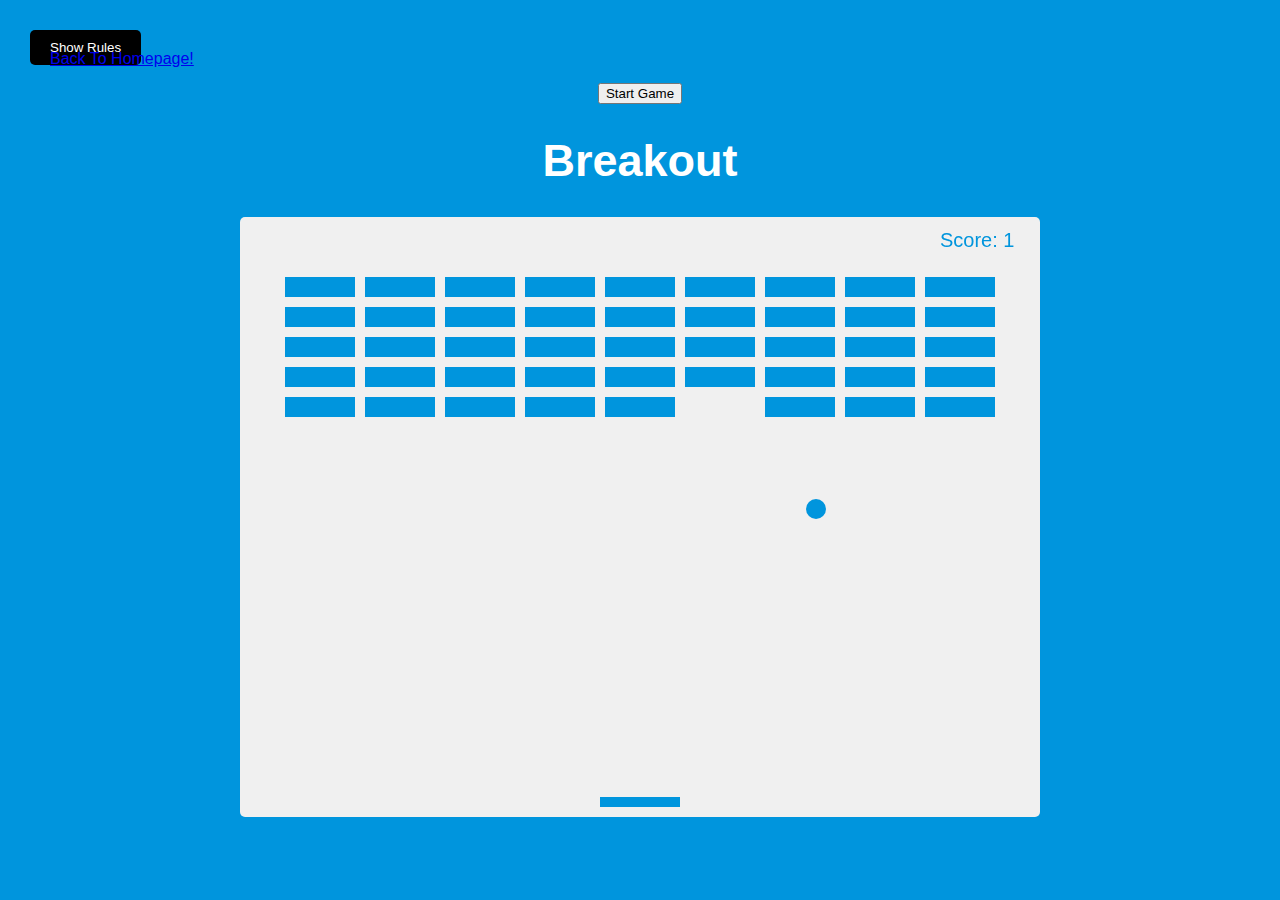
==== breakout.html @ e5e6facf "Update breakout.html" ====
<!DOCTYPE html>
<html lang="en">
<head>
    <meta charset="UTF-8">
    <meta name="viewport" content="width=device-width, initial-scale=1.0">
    <title>Breakout</title>
    <link rel="stylesheet" href="css/breakout.css">
</head>
<body>
    <button name="Start_button" type="button">
        Start Game
    </button>
    <h1>Breakout</h1>
    <button id="rules-btn" class="btn rules-btn">Show Rules</button>
    <div id="rules" class="rules">
        <h2>How To Play:</h2>
        <p>Use your right and left keys to move the paddle to bounce the ball up and break the blocks.</p>
        <p>If you miss the ball, your score and the blocks will reset.</p>
        <button id="close-btn" class="btn">Close</button>

    </div>

<div>
               <div style="position:absolute; top:50px; left:50px;">
                <a href="https://janellevargaspatino436.github.io/website2/"> Back To Homepage! </a>
        
</div>
    
    <canvas id="canvas" width="800" height="600"  ></canvas>
</body>
<script src="js/breakout.js"></script>
</html>
---- css/breakout.css ----
* {
    box-sizing: border-box;
}

body {
    background-color: #0095dd;
    display: flex;
    flex-direction: column;
    align-items: center;
    justify-content: center;
    min-height: 100vh;
    margin: 0;
    font-family: Arial, Helvetica, sans-serif;
}


canvas {
    background: #f0f0f0;
    display: block;
    border-radius: 5px;
}


h1 {
    font-size: 45px;
    color: #ffffff;
}

.btn {
    cursor: pointer;
    border: 0;
    padding: 10px 20px;
    background: black;
    color: white;
    border-radius: 5px;
}

.btn:hover {
    background: #222222;
}

.btn:active {
    transform: scale(0.98)
}

.rules-btn {
    position: absolute;
    top: 30px;
    left: 30px;
}

.rules {
    position: absolute;
    top: 0;
    left: 0;
    background: #333333;
    color: #ffffff;
    min-height: 100vh;
    width: 400px;
    padding: 20px;
    line-height: 1.5;
    transform: translateX(-400px);
    transition: transform 1s ease-in-out
}

.rules.show {
    transform: translateX(0);
}
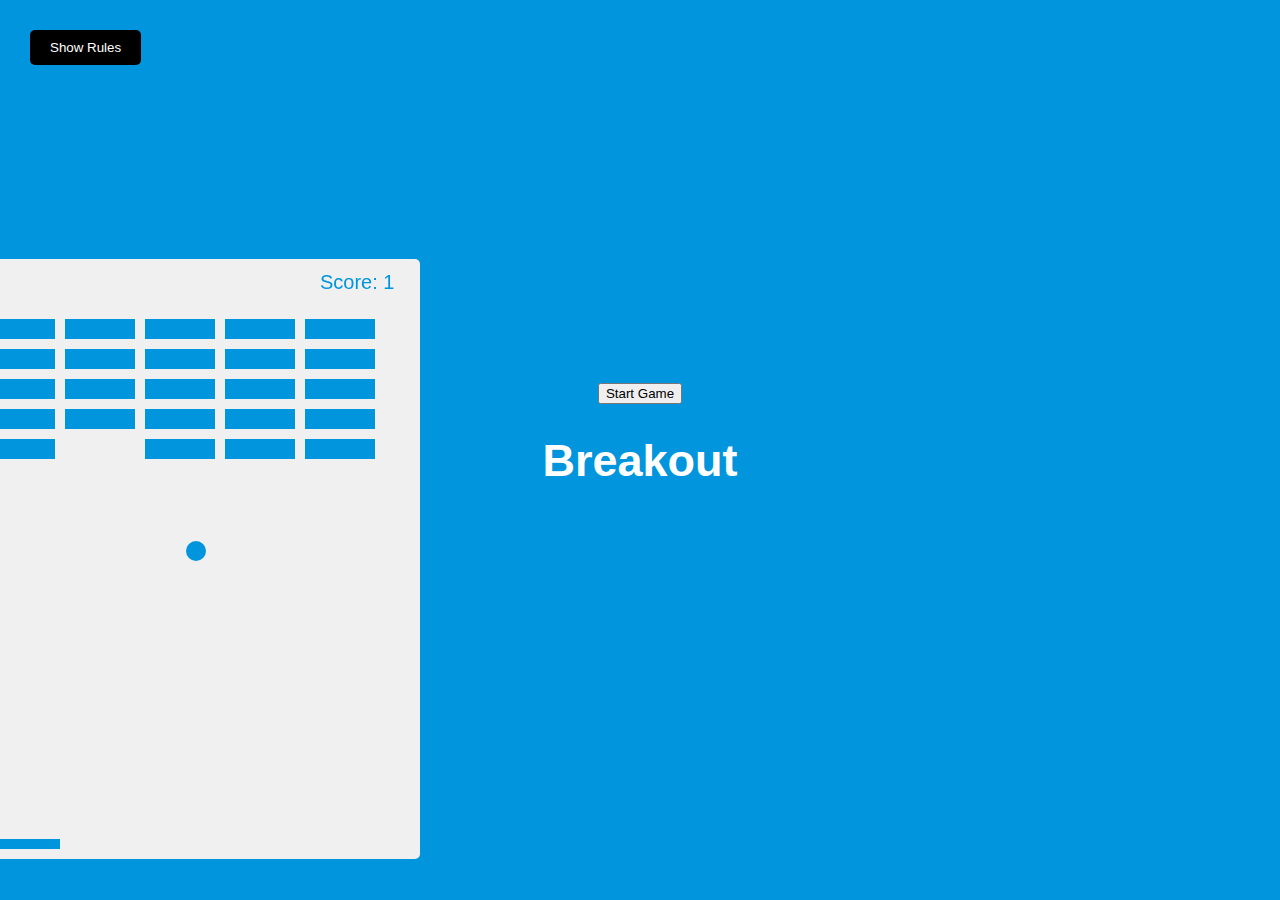
==== commit 930387c9: "Update breakout.html" ====
--- a/breakout.html
+++ b/breakout.html
@@ -18,13 +18,13 @@
         <p>If you miss the ball, your score and the blocks will reset.</p>
         <button id="close-btn" class="btn">Close</button>
 
-    </div>
-
-<div>
+        <div>
                <div style="position:absolute; top:50px; left:50px;">
                 <a href="https://janellevargaspatino436.github.io/website2/"> Back To Homepage! </a>
         
 </div>
+
+    </div>
     
     <canvas id="canvas" width="800" height="600"  ></canvas>
 </body>
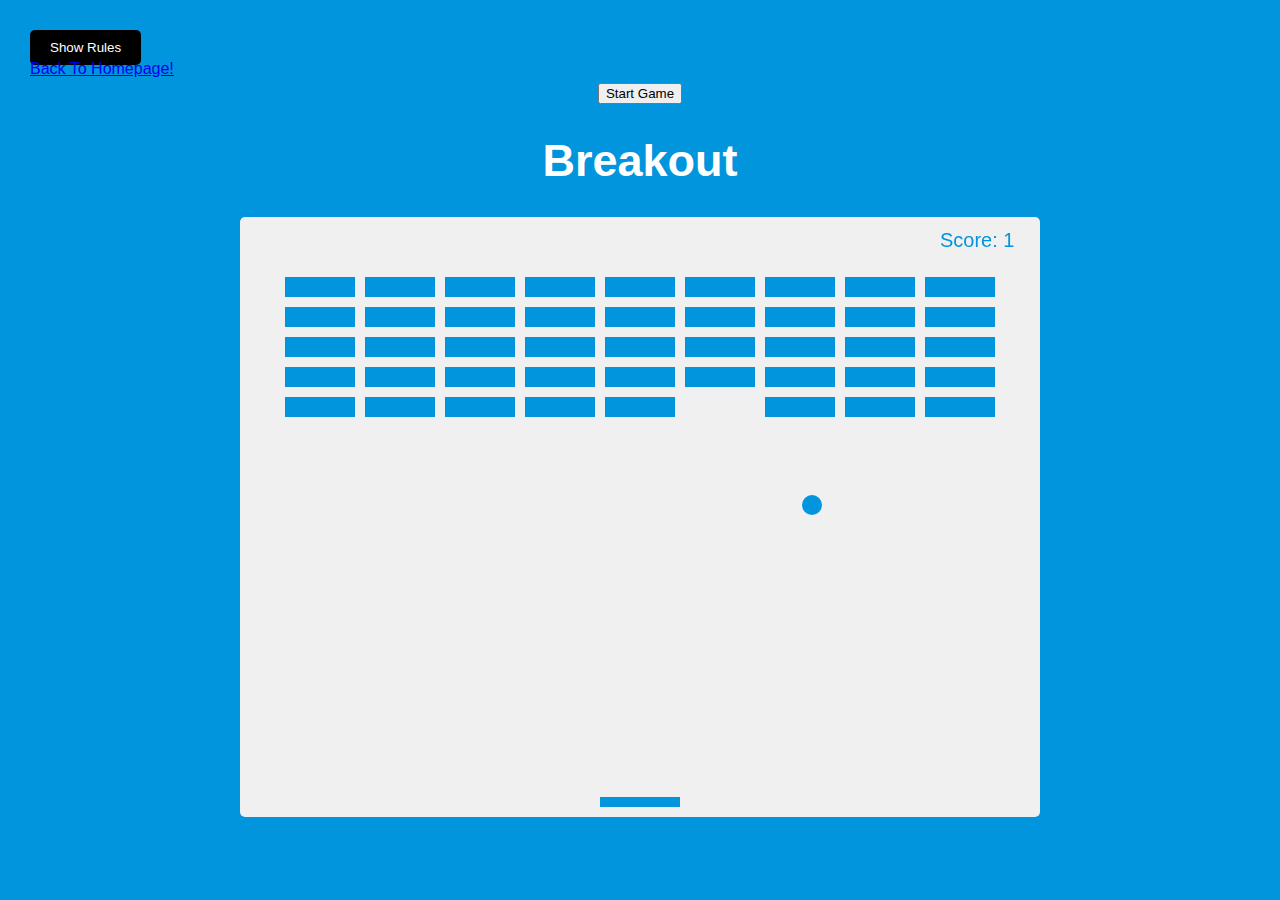
==== commit b75eb09e: "Update breakout.html" ====
--- a/breakout.html
+++ b/breakout.html
@@ -18,13 +18,14 @@
         <p>If you miss the ball, your score and the blocks will reset.</p>
         <button id="close-btn" class="btn">Close</button>
 
-        <div>
-               <div style="position:absolute; top:50px; left:50px;">
+
+    </div>
+
+ <div>
+               <div style="position:absolute; top:60px; left:30px;">
                 <a href="https://janellevargaspatino436.github.io/website2/"> Back To Homepage! </a>
         
 </div>
-
-    </div>
     
     <canvas id="canvas" width="800" height="600"  ></canvas>
 </body>
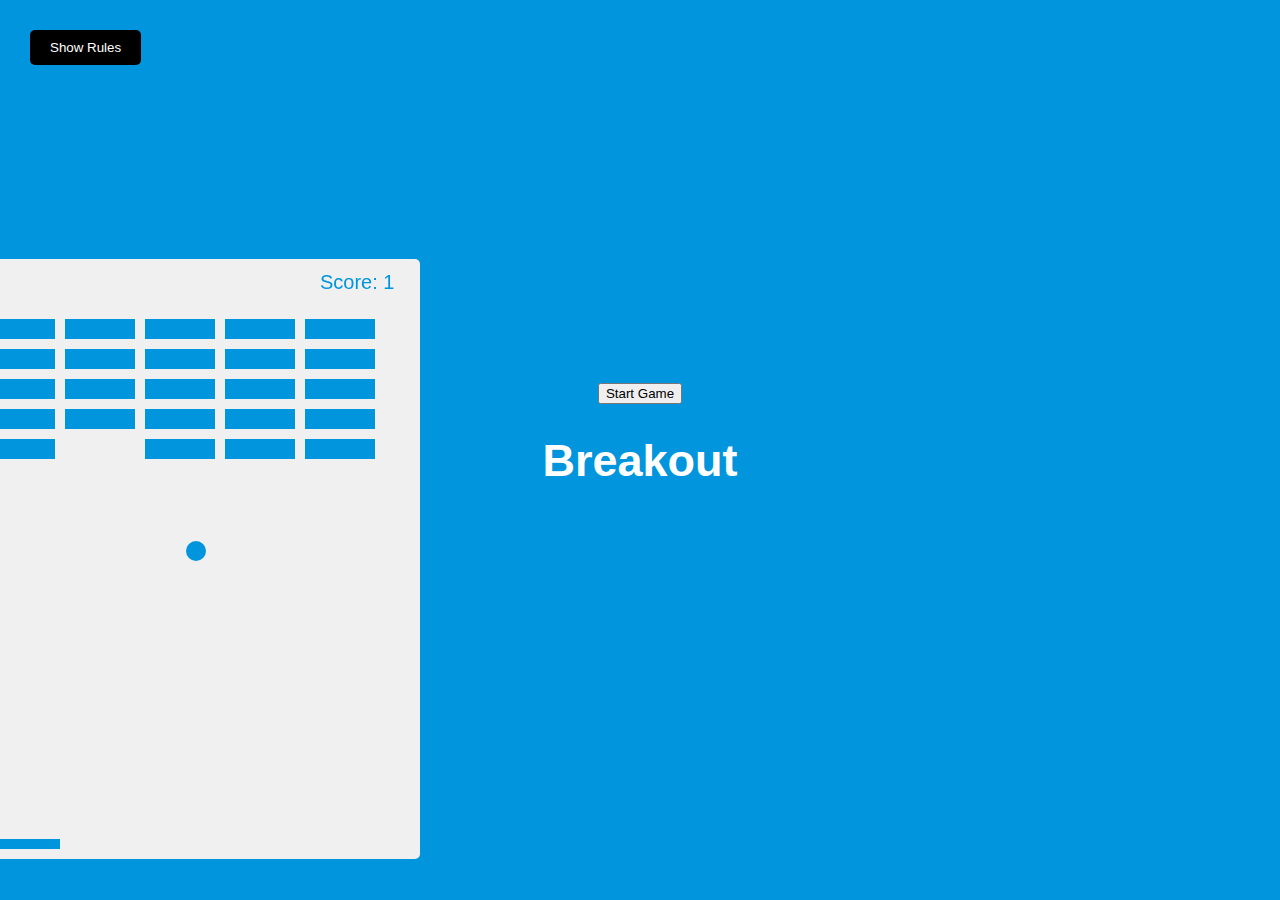
==== commit 08fcc203: "Update breakout.html" ====
--- a/breakout.html
+++ b/breakout.html
@@ -13,6 +13,13 @@
     <h1>Breakout</h1>
     <button id="rules-btn" class="btn rules-btn">Show Rules</button>
     <div id="rules" class="rules">
+
+ <div>
+               <div style="position:absolute; top:60px; left:30px;">
+                <a href="https://janellevargaspatino436.github.io/website2/"> Back To Homepage! </a>
+        
+</div>
+        
         <h2>How To Play:</h2>
         <p>Use your right and left keys to move the paddle to bounce the ball up and break the blocks.</p>
         <p>If you miss the ball, your score and the blocks will reset.</p>
@@ -20,12 +27,6 @@
 
 
     </div>
-
- <div>
-               <div style="position:absolute; top:60px; left:30px;">
-                <a href="https://janellevargaspatino436.github.io/website2/"> Back To Homepage! </a>
-        
-</div>
     
     <canvas id="canvas" width="800" height="600"  ></canvas>
 </body>
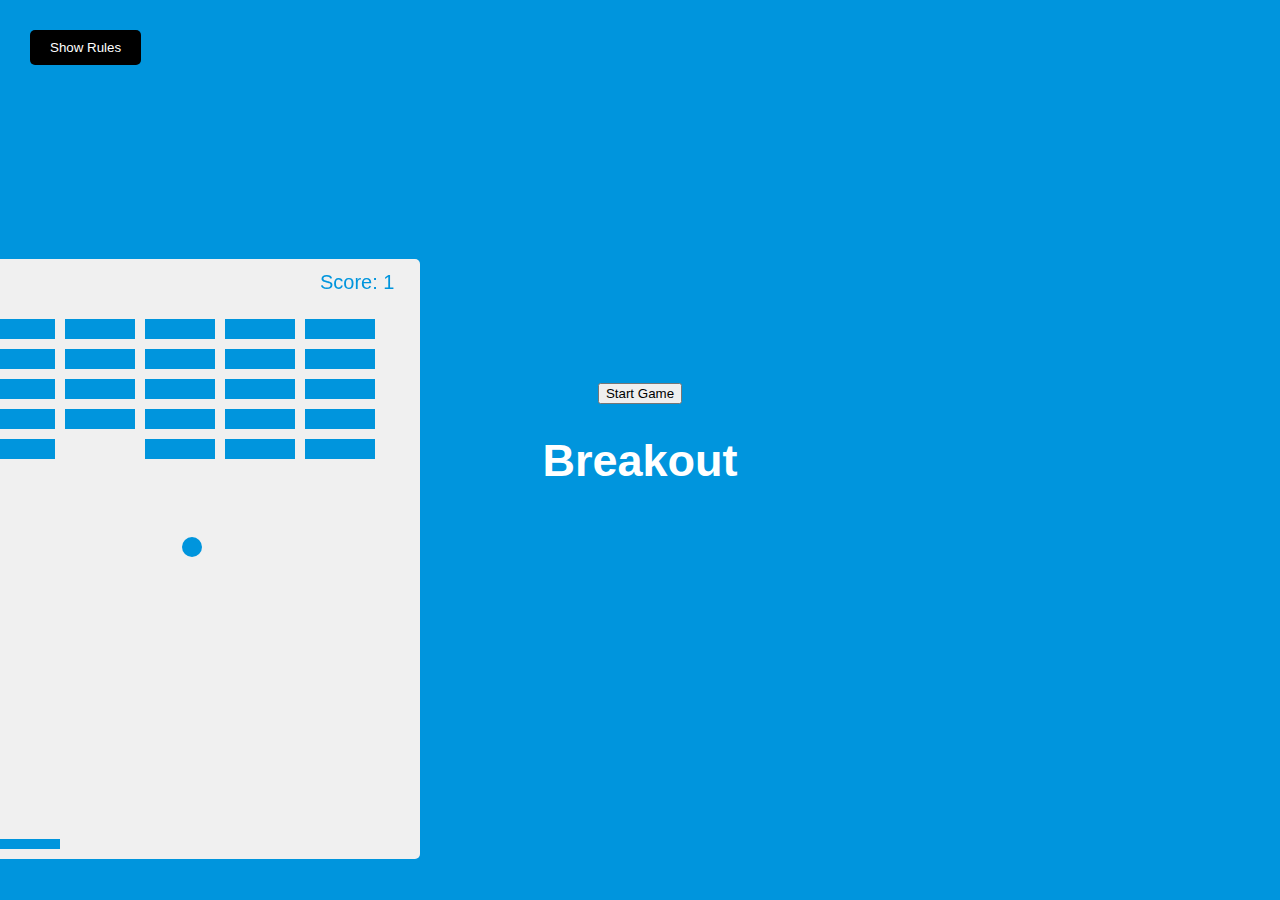
==== commit afa03791: "Update breakout.html" ====
--- a/breakout.html
+++ b/breakout.html
@@ -15,7 +15,7 @@
     <div id="rules" class="rules">
 
  <div>
-               <div style="position:absolute; top:60px; left:30px;">
+               <div style="position:absolute; top:80px; left:20px;">
                 <a href="https://janellevargaspatino436.github.io/website2/"> Back To Homepage! </a>
         
 </div>
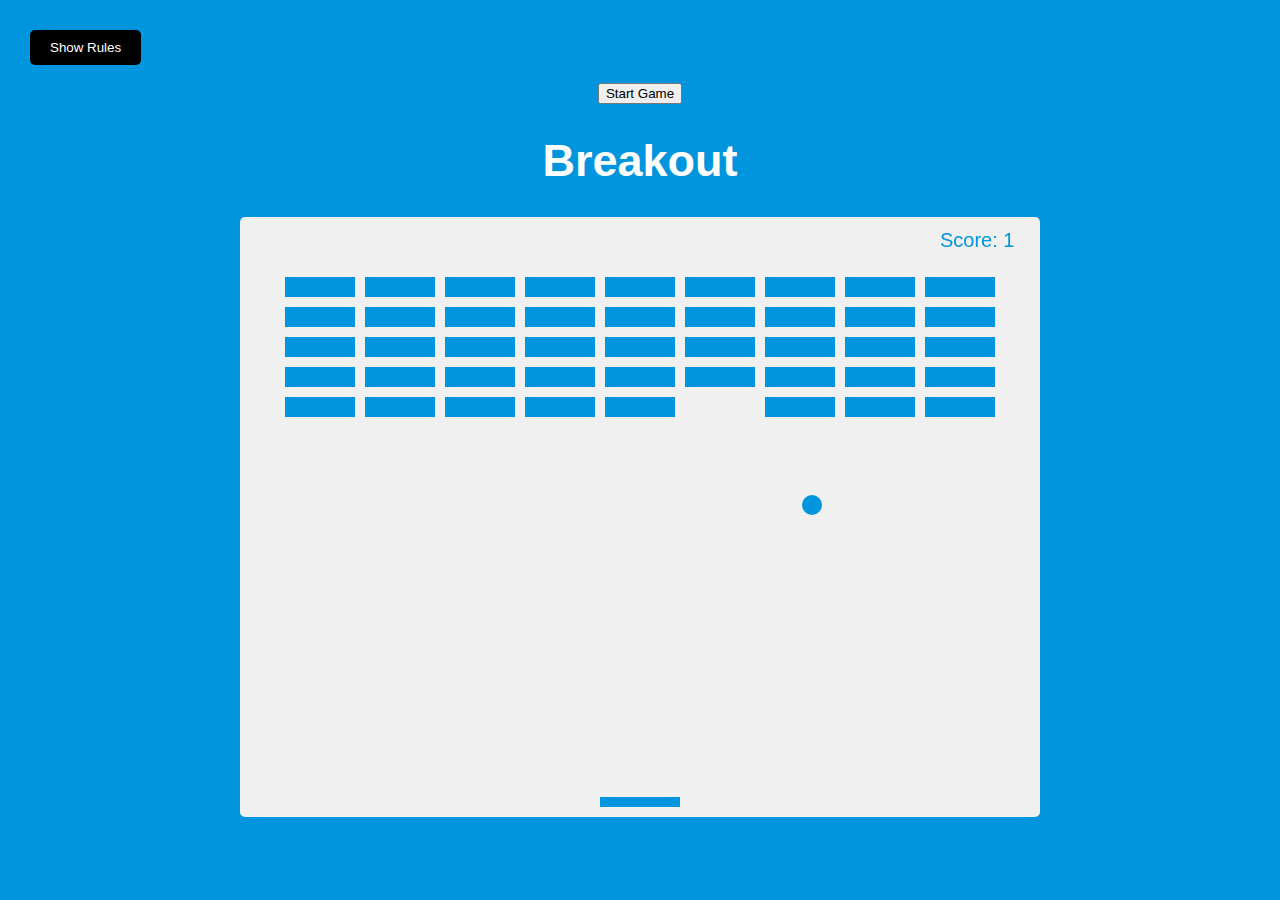
==== commit 4d835a31: "Update breakout.html" ====
--- a/breakout.html
+++ b/breakout.html
@@ -13,12 +13,6 @@
     <h1>Breakout</h1>
     <button id="rules-btn" class="btn rules-btn">Show Rules</button>
     <div id="rules" class="rules">
-
- <div>
-               <div style="position:absolute; top:80px; left:20px;">
-                <a href="https://janellevargaspatino436.github.io/website2/"> Back To Homepage! </a>
-        
-</div>
         
         <h2>How To Play:</h2>
         <p>Use your right and left keys to move the paddle to bounce the ball up and break the blocks.</p>
